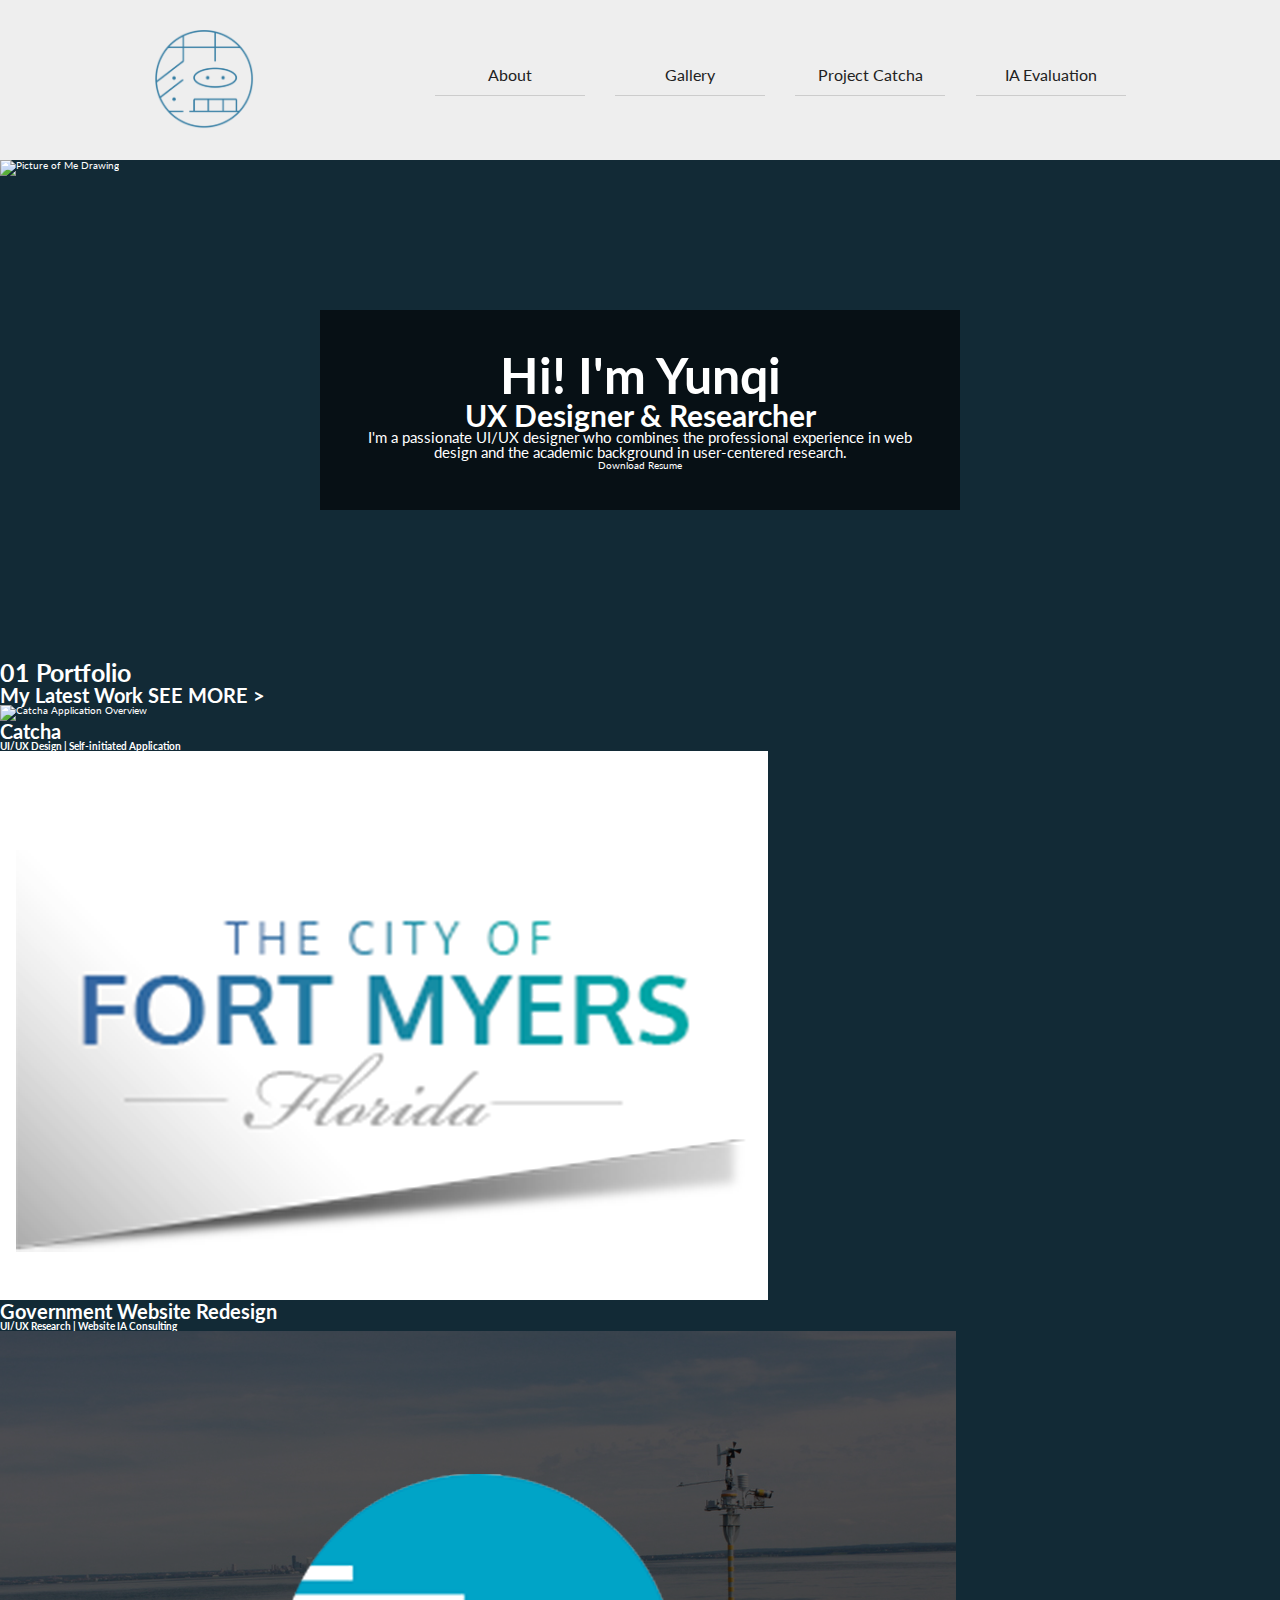
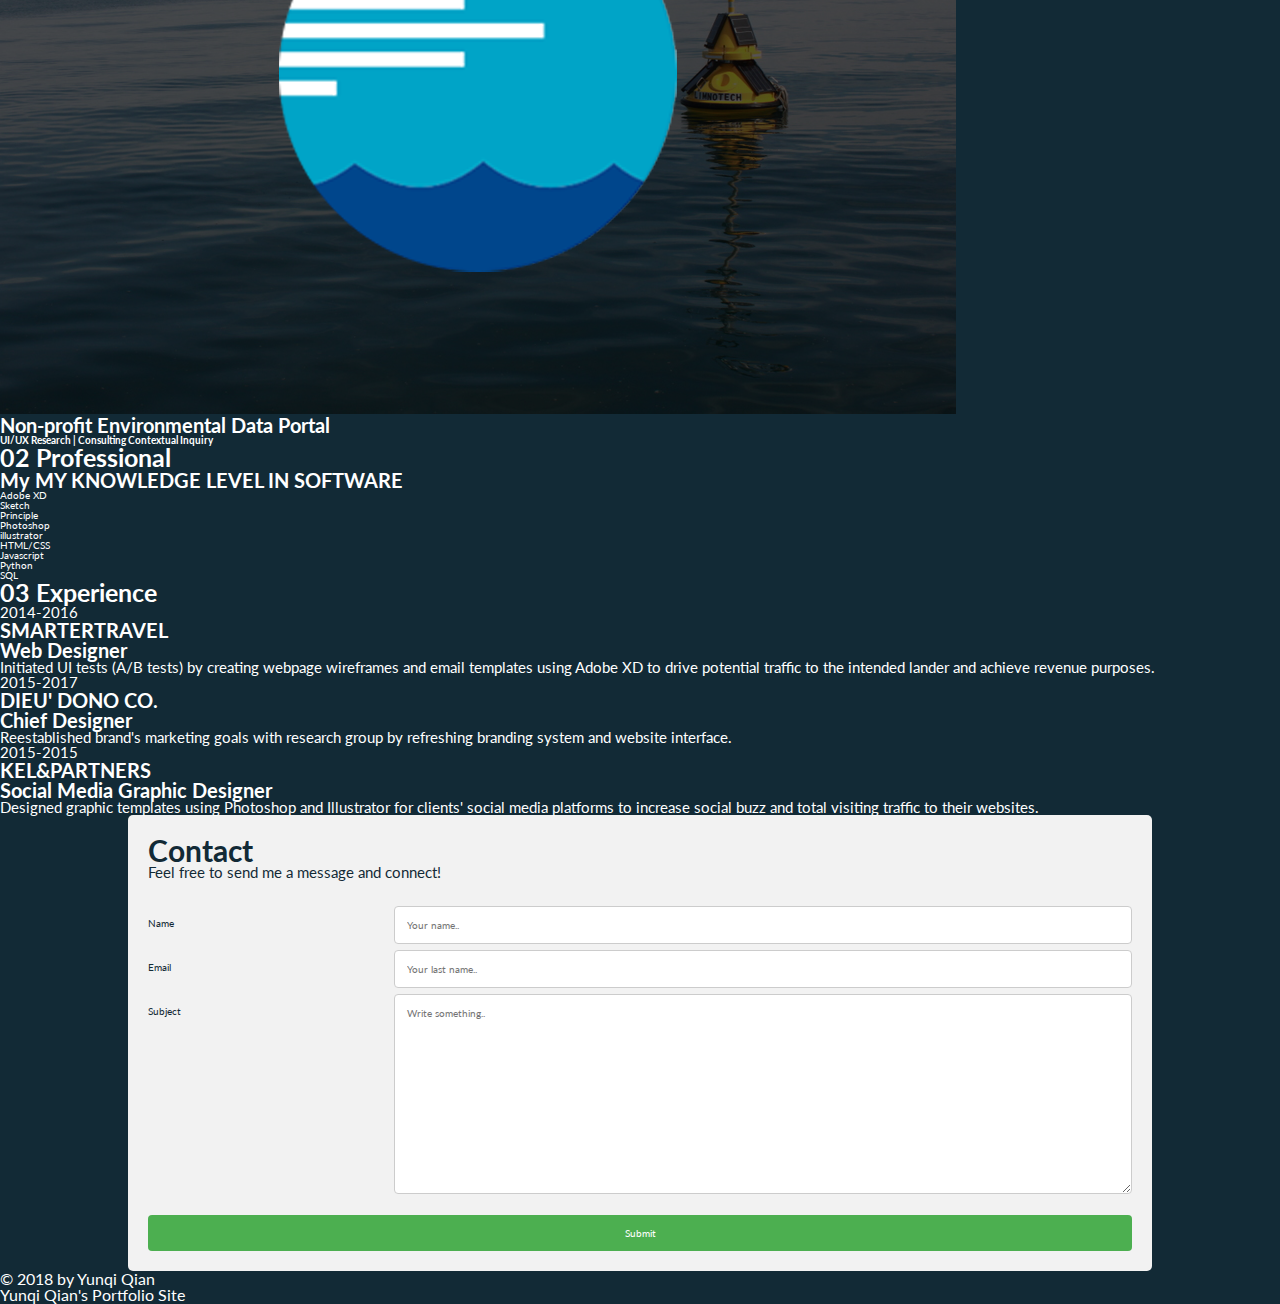
==== index.html @ cfe6c447 "Uploading Responsive Assignment" ====
<!DOCTYPE html>
<html lang="en" dir="ltr">
  <head>
    <meta charset="utf-8">
    <meta name="viewport" content="width=device-width, initial-scale=1.0">
    <link rel="stylesheet" type="text/css" href="css/html5reset.css">
    <link rel="stylesheet" type="text/css" href="css/style.css">
    <link rel="stylesheet" href="https://use.fontawesome.com/releases/v5.7.2/css/all.css" integrity="sha384-fnmOCqbTlWIlj8LyTjo7mOUStjsKC4pOpQbqyi7RrhN7udi9RwhKkMHpvLbHG9Sr" crossorigin="anonymous">
    <link href="https://fonts.googleapis.com/css?family=Lato" rel="stylesheet">
    <title>About</title>
  </head>
  <body>
    <header role="banner">
      <div id="skip"><a href="#content">Skip to Main Content</a></div>
      <div class="header-container">
	      <a  href="index.html"><img class="logo" src="images/branding.png" alt="personal logo" ></a>
        <nav class="main-menu" role="navigation">
          <div class="dropdown-wrapper menu-button">
            <a class="menu-button" href="index.html">About</a>
            <div class="drop-menu fade-in effect">
              <a class="menu-button" href="#content">Recent Works</a>
              <a class="menu-button" href="#professional">Experience</a>
              <a class="menu-button" href="#contact">Contact</a>
  					</div>
  				</div>
        	<a class="menu-button" href="gallery.html">Gallery</a>
        	<a class="menu-button" href="portfolio_01.html">Project Catcha</a>
        	<a class="menu-button" href="portfolio_02.html">IA Evaluation</a>
  			</nav>
			</div>
    </header>
    <main role="main">
      <div class="heroimage">
        <div class="herotext">
          <h1><i class="fas fa-child" aria-label="A waving figure icon"></i>Hi! I'm Yunqi</h1>
          <h2>UX Designer &amp; Researcher</h2>
          <p>I'm a passionate UI/UX designer who combines the professional experience in web design and the academic background in user-centered research. </p>
          <a href="docs/resume_yunqi_qian.pdf">Download Resume</a>
        </div>
      <img src="images/about.jpg" alt="Picture of Me Drawing">
      </div>
      <h3 id="content">01 Portfolio</h3>
      <h4>My Latest Work <a href="gallery.html">SEE MORE &gt;</a></h4>

      <article class="gallery">
        <a href="portfolio_01.html">
          <img src="images/gallery_01_catcha.gif" alt="Catcha Application Overview">
        </a>
        <h5>Catcha</h5>
        <h6>UI/UX Design | Self-initiated Application</h6>
      </article>
      <article class="gallery">
        <a href="portfolio_02.html">
          <img src="images/gallery_02_governmentwebsite.png" alt="City of Fort Myers Logo">
        </a>
        <h5>Government Website Redesign</h5>
        <h6>UI/UX Research | Website IA Consulting</h6>
      </article>
      <article class="gallery">
        <a href="portfolio_03.html">
          <img src="images/gallery_03_GLOS.png" alt="Great Lakes Observing System Logo">
        </a>
        <h5>Non-profit Environmental Data Portal</h5>
        <h6>UI/UX Research | Consulting Contextual Inquiry</h6>
      </article>

      <h3 id="professional">02 Professional</h3>
      <h4>My MY KNOWLEDGE LEVEL IN SOFTWARE</h4>
      <ol>
        <li>Adobe XD</li>
        <li>Sketch</li>
        <li>Principle</li>
        <li>Photoshop</li>
        <li>illustrator</li>
        <li>HTML/CSS</li>
        <li>Javascript</li>
        <li>Python</li>
        <li>SQL</li>
      </ol>
      <h3 id="experience">03 Experience</h3>

      <article class="experience">
        <p class="year">2014-2016</p>
        <h4>SMARTERTRAVEL</h4>
        <h5>Web Designer</h5>
        <p class="job_description">Initiated UI tests (A/B tests) by creating webpage wireframes and email templates using Adobe XD to drive potential traffic to the intended lander and achieve revenue purposes.</p>
      </article>
      <article class="experience">
        <p class="year">2015-2017</p>
        <h4>DIEU' DONO CO.</h4>
        <h5>Chief Designer</h5>
        <p class="job_description">Reestablished brand's marketing goals with research group by refreshing branding system and website interface.</p>
      </article>
      <article class="experience">
        <p class="year">2015-2015</p>
        <h4>KEL&PARTNERS</h4>
        <h5>Social Media Graphic Designer</h5>
        <p class="job_description">Designed graphic templates using Photoshop and Illustrator for clients' social media platforms to increase social buzz and total visiting traffic to their websites.</p>
      </article>

      <section>

        <div class="formcontainer">
          <form method="POST" action="https://formspree.io/yuki.qian9@gmail.com">
            <h2>Contact</h2>
            <p>Feel free to send me a message and connect!</p>
            <div class="row">
              <div class="col-25">
                <label for="fname">Name</label>
              </div>
              <div class="col-75">
                <input type="text" id="fname" name="firstname" placeholder="Your name..">
              </div>
            </div>
            <div class="row">
              <div class="col-25">
                <label for="email">Email</label>
              </div>
              <div class="col-75">
                <input type="text" id="email" name="email" placeholder="Your last name..">
              </div>
            </div>
            <div class="row">
              <div class="col-25">
                <label for="subject">Subject</label>
              </div>
              <div class="col-75">
                <textarea id="subject" name="subject" placeholder="Write something.."></textarea>
              </div>
            </div>
            <div class="row">
              <input type="submit" value="Submit">
            </div>
          </form>
        </div>
      </section>
    </main>
    <footer role="contentinfo">
      &copy; 2018 by Yunqi Qian<br>
      <a href="http://yunqiqian.com"> Yunqi Qian's Portfolio Site</a>
    </footer>
  </body>
</html>
---- css/style.css ----
#skip a
{
position:absolute;
left:-10000px;
top:auto;
width:1px;
height:1px;
overflow:hidden;
}

#skip a:focus
{
position:static;
width:auto;
height:auto;
background: darkblue;
}

* {
    box-sizing: border-box;
    list-style-type: none;
    padding: 0;
    margin: 0;
    text-decoration: none;
}

/*====================================
	BASE STYLES
====================================*/

body {
  background: #122A36;
  min-height: 100vh;
  }


* {
  font-family: 'Lato', sans-serif;
  font-size: 10px;
  color:#fff;
}

h1{
  font-size: 5em;
}

h2{
  font-size: 3em;
}

h3{
  font-size: 2.5em;
}

h4{
  font-size: 2em;
}

h5{
  font-size: 2em;
}

p{
  font-size: 1.5em;
}

img{
  max-width: 100%;
}
/*====================================
	HEADER STYLES
====================================*/
header {
  background: #eeeeee;
  box-shadow: 0px -3px 15px 2px;
  }

.header-container {
  width: 100%;
  margin: auto;
  display: flex;
  flex-direction: column; /* Logo starts stacked on top of nav */
  align-items: center;
}

.logo {
  max-width: 100px;
  max-height: 100px;
  margin-top: 30px;
}


/*====================================
  MENU STYLES
====================================*/

.main-menu {
  width: 100%;
  display: flex;
  flex-direction: column;
  justify-content: space-between;
  margin-top: 20px;  /* Space for logo */
  overflow: visible;

  max-width: 700px;  /* Keeps the buttons getting too far from each other on largest screens */
}

.main-menu a {
    width: 100%;
    text-align: center;
    padding: .75em 1em;
    display: block;
    color: #222;
    border-bottom: 1px solid #ccc;
}

.main-menu a:hover {
      color: #122A36;
      border-bottom-color: #122A36;
}

/*====================================
  DROPDOWN MENU STYLES
====================================*/

/* The hidden-at-first drop menus */
.drop-menu {
  display: flex;
  flex-direction: column;
  align-items: center;
  width: 100%; /* Allows sub buttons to stretch across button width in main-menu*/
  transition: max-height .4s, opacity .3s;
  max-height: 0;
  opacity: 0;
  overflow: hidden; /* Keeps links in drop menu from displaying until height is large enough */
}


.drop-menu > .menu-button {
  height: 100%;
  transition: transform .4s;
  transform: translateY(-300%);
  background: #bbb; /* Makes the menu effects visible on close */
}

/* Makes for easy identifying when the drop menu is open */
.dropdown-wrapper:hover > .menu-button {
  color: #fff;
  background: #122A36;
}

/* The dropdown-wrapper wraps both the .main-menu button and drop down menu */
/* Expands .drop-menu to children height, not setting an expicit height allows variable # of buttons */
.dropdown-wrapper:hover .drop-menu{
  max-height: 300px;
  opacity: 1;
}

/* The specifity keeps styles from affecting main menu button */
.dropdown-wrapper:hover > .drop-menu .menu-button {
  transform: translateY(0%);
}


/*====================================
  ABOUT PAGE STYLES
====================================*/

.heroimage{
  background-image: url("../images/about.jpg"); /* The image used */
  background-color: #122A36; /* Used if the image is unavailable */
  height: 500px; /* You must set a specified height */
  background-position: center; /* Center the image */
  background-repeat: no-repeat; /* Do not repeat the image */
  background-size: cover; /* Resize the background image to cover the entire container */
  position:relative;
}


.herotext {
  background: rgba(0, 0, 0, 0.6);
  padding:4em;
  text-align:center;
  position:absolute;
  top:50%;
  left:50%;
  transform: translate(-50%, -50%);
  color:#fff;
}

/*====================================
  FORMS STYLES
====================================*/
.formcontainer h2, .formcontainer p, label{
  color: #122A36;
}

.formcontainer p{
  margin-bottom: 20px;
}

input[type=text], select, textarea {
  width: 100%;
  padding: 12px;
  border: 1px solid #ccc;
  border-radius: 4px;
  resize: vertical;
}

label {
  padding: 12px 12px 12px 0;
  display: inline-block;
}

input[type=submit] {
  background-color: #4CAF50;
  color: white;
  padding: 12px 20px;
  border: none;
  border-radius: 4px;
  margin-top: 20px;
  cursor: pointer;
  float: right;
}

input[type=submit]:hover {
  background-color: #45a049;
}

.formcontainer {
  border-radius: 5px;
  background-color: #f2f2f2;
  padding: 20px;
  width:80%;
  margin: 0 auto;
}

.col-25, .col-75, input[type=submit] {
  float: left;
  width: 100%;
}

#subject{
  height:200px;
}

.row:after {
  content: "";
  display: table;
  clear: both;
}

/*====================================
	GALLERY STYLES
====================================*/
.container > h1{
  text-align: center;
  padding-top:1em;
  padding-bottom: 0.5em;
}

.galleryitems{
  display: flex;
  flex-direction: column;
  align-items: center;
  width: 100%;
}

.galleryitems .gallery{
  margin: 3em 0em 3em 0em;
	box-shadow: 0.3em 0.4em 0.4em rgba(0, 0, 0, 0.4);
	overflow: hidden;
  text-align: center;
}

.galleryitems .gallery img{
  display: block;
  width: 100em;
  height: auto;
  object-fit: cover;
  transition: transform 400ms ease-out;
  /* background: url(blah.jpg) 50% 50% no-repeat; /* 50% 50% centers image in div */ */
}

.galleryitems .gallery img:hover {
  opacity: .5;
  cursor: pointer;

}

.galleryitems .gallery h2{
  background-color: #24536c;
  padding-top: 1em;
  font-size: 1.5em;
  text-transform: uppercase;
}

 .galleryitems .gallery h3{
  background-color: #24536c;
  padding-top: 0.5em;
  padding-bottom: 1.7em;
  font-size: 1em;
 }

/*====================================
  MEDIA QUERIES
====================================*/

@media (min-width: 700px) {


/*====================================
  DROP-MENU EFFECTS (LARGER SCREENS)
====================================*/
/* Resets dropdown styles to not affect the effects. Overflow still set to hidden allows for menu effects like sliding in */
  .effect {
    transition: max-height 0s;
    opacity: 1;
    background: transparent;
  }
  .effect .menu-button {
    transform: translateY(0%);
  }

  .fade-in .menu-button {
    transition: opacity .5s;
    opacity: 0;
  }
  .dropdown-wrapper:hover .fade-in .menu-button {
    opacity: 1;
  }



  .header-container {
    width: 90%;
  }

  .header-container {
    height: 200px;
    justify-content: space-between; /* Pushes logo to top, nav bar all the way down */
  }

  .main-menu {
    flex-direction: row; /* Horizontal main menu buttons */
    align-items: flex-start; /* Makes the top of the 'dropdown-wrapper' div stay flush with button top because it's aligned on the cross-axis */
    height: 50px; /* Setting the height allows the dropdown outside of it's parent's bounds, therefore not compensated for by the flex. */
    margin: 0;
  }

  .main-menu > .menu-button {
    width: 23%;
    max-width: 150px;
  }

  .logo {
    max-width: 100px;
    max-height: 100px;
    margin-top: 30px;
  }

  /*====================================
    FORMS STYLES
  ====================================*/

  .col-25 {
  float: left;
  width: 25%;
  margin-top: 6px;
  }

  .col-75 {
    float: left;
    width: 75%;
    margin-top: 6px;
  }

  /*====================================
  	GALLERY STYLES
  ====================================*/

  .galleryitems{
    display: flex;
    flex-wrap: wrap;
    flex-direction: row;
    justify-content: space-evenly;
  }

  .galleryitems .gallery{
    width: 40%;
  }


}




@media (min-width: 1200px) {

  .header-container {
    flex-direction: row; /* Places logo on the same line as .main-menu */
    justify-content: space-around;
    height: 160px;
	}

  .main-menu {
 		width: 60%;
  	justify-content: space-between;
  }

  .logo {
    margin: 0;
  }

  /*====================================
  	GALLERY STYLES
  ====================================*/

  .galleryitems{
    display: flex;
    flex-wrap: wrap;
    flex-direction: row;
    justify-content: space-evenly;
  }

  .galleryitems .gallery{
    width: 28%;
  }


}
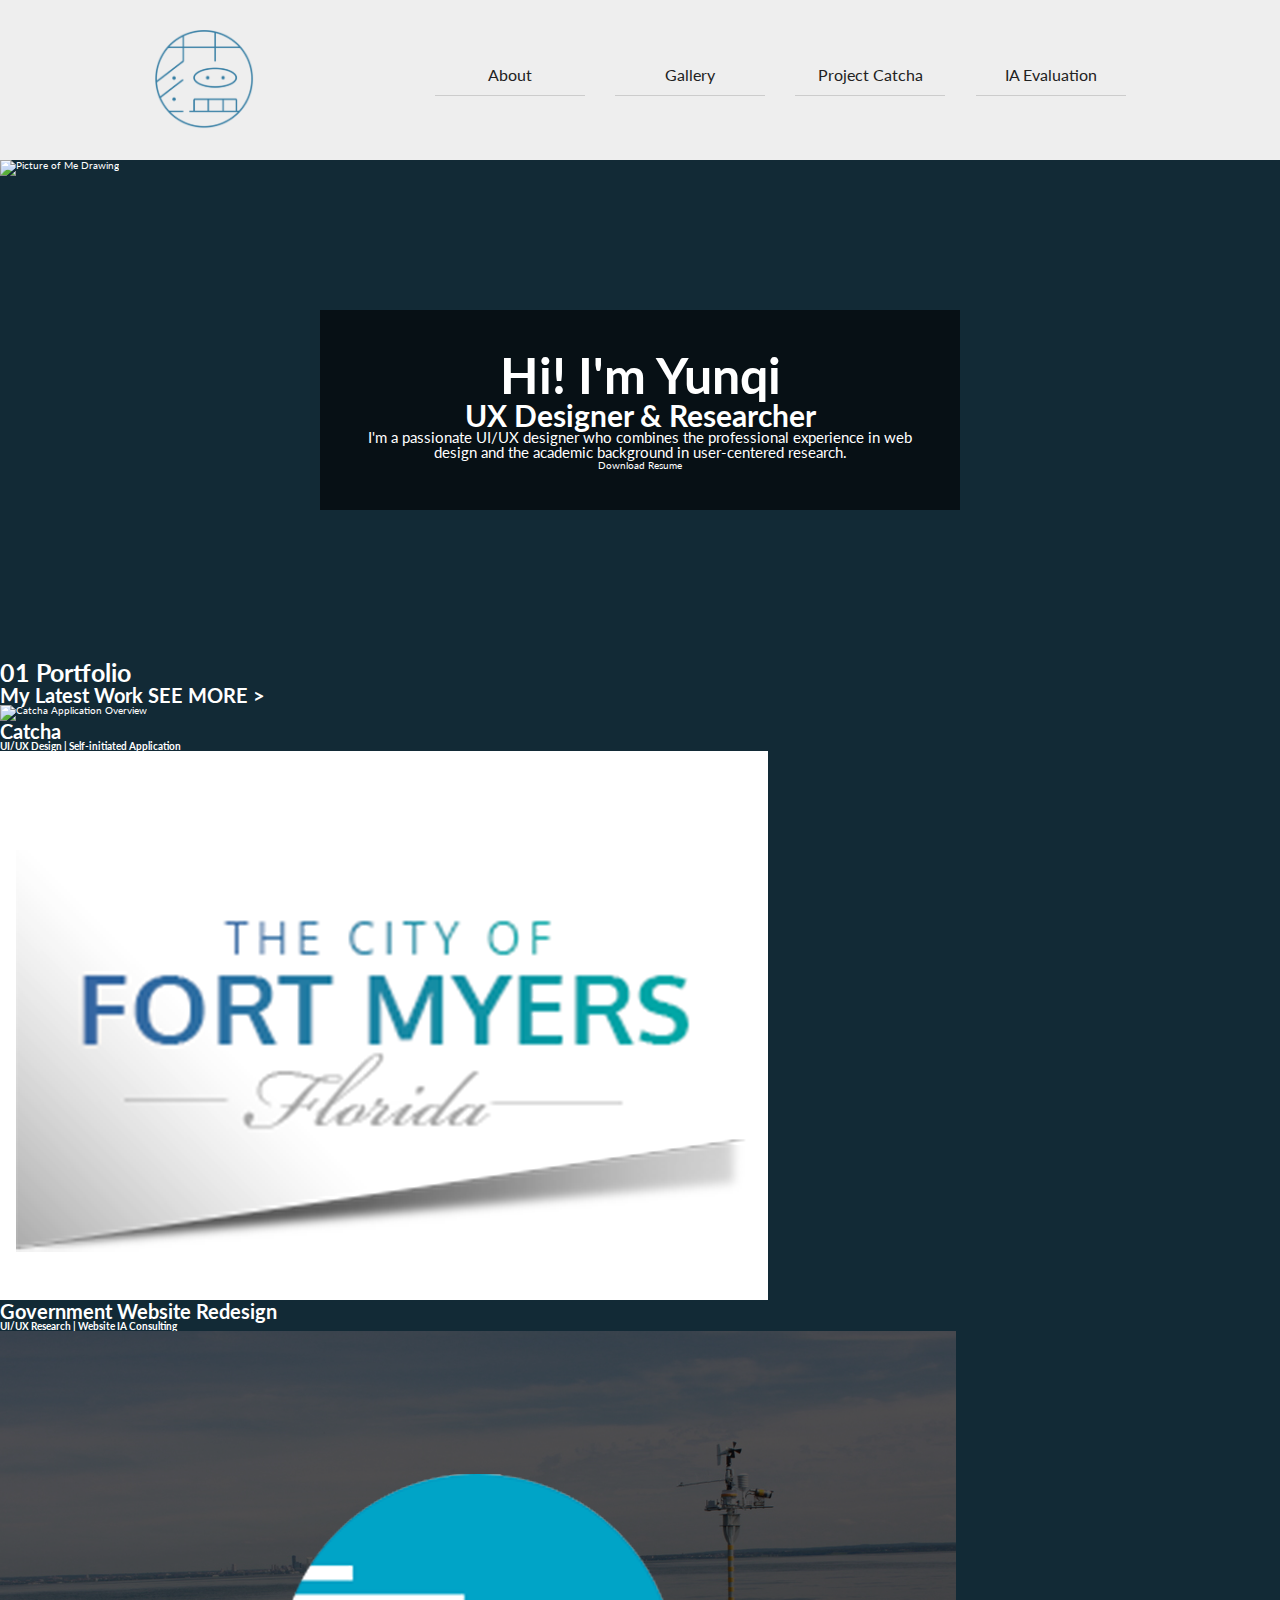
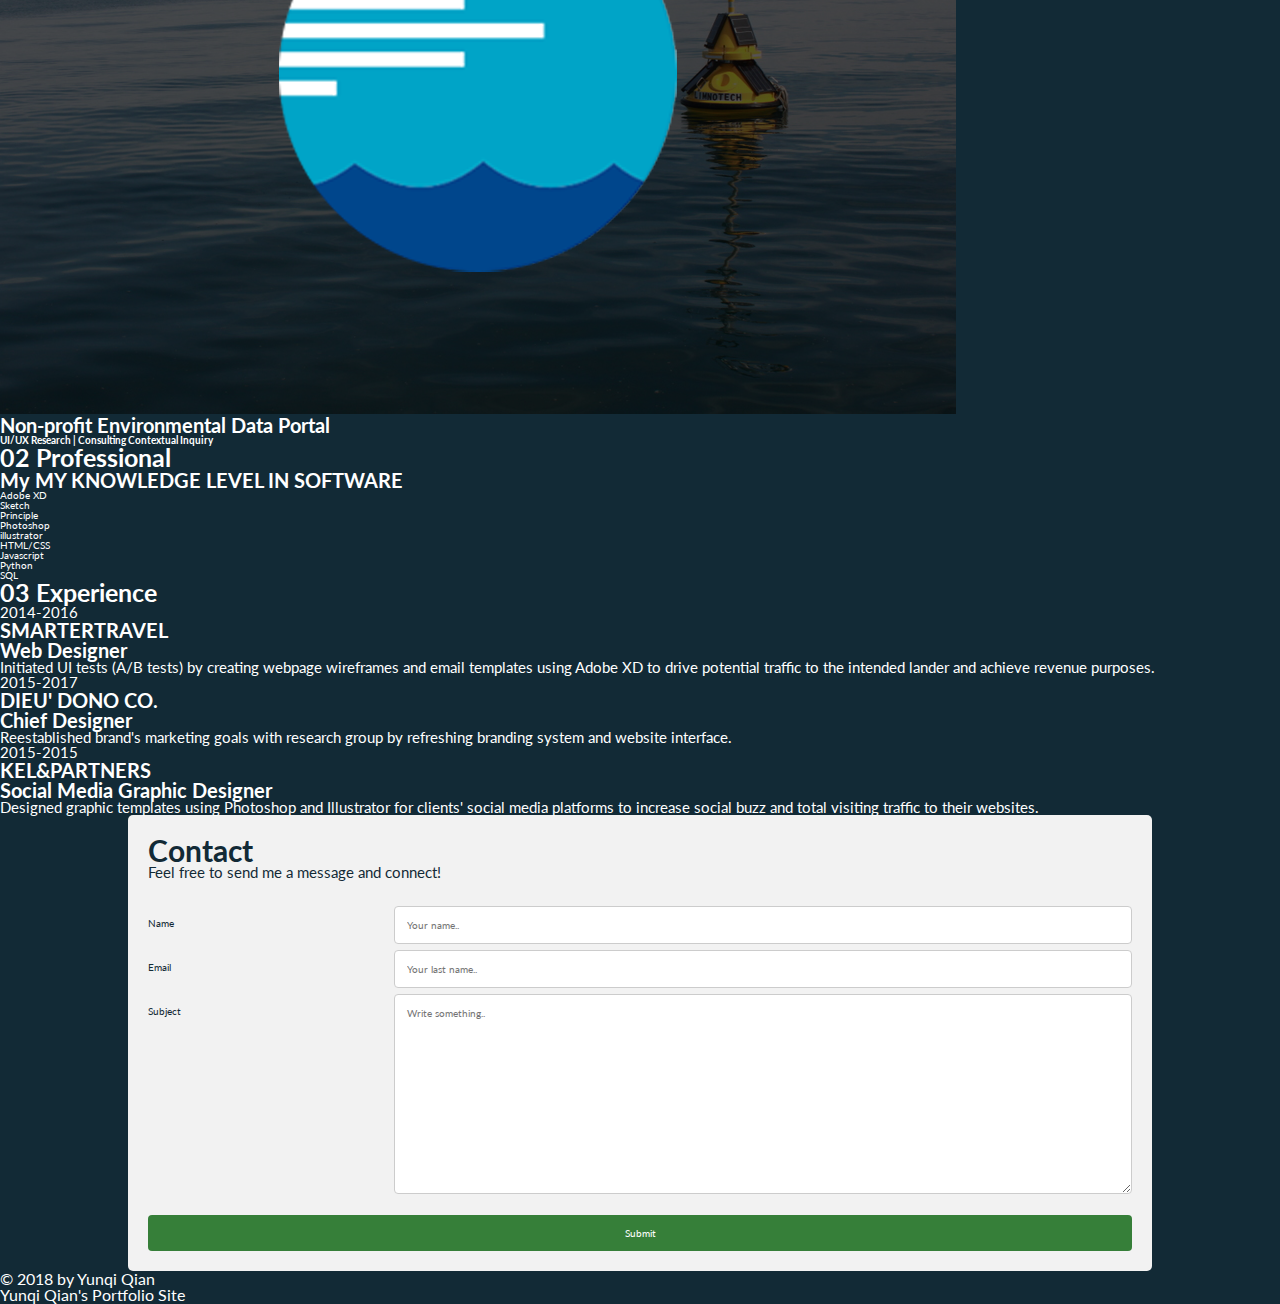
==== commit 055ced7e: "Updating file to fix axe error" ====
--- a/index.html
+++ b/index.html
@@ -18,9 +18,9 @@
           <div class="dropdown-wrapper menu-button">
             <a class="menu-button" href="index.html">About</a>
             <div class="drop-menu fade-in effect">
-              <a class="menu-button" href="#content">Recent Works</a>
-              <a class="menu-button" href="#professional">Experience</a>
-              <a class="menu-button" href="#contact">Contact</a>
+              <a class="menu-button" href="index.html#content">Recent Works</a>
+              <a class="menu-button" href="index.html#professional">Experience</a>
+              <a class="menu-button" href="index.html#contact">Contact</a>
   					</div>
   				</div>
         	<a class="menu-button" href="gallery.html">Gallery</a>
@@ -100,7 +100,7 @@
 
       <section>
 
-        <div class="formcontainer">
+        <div id="contact" class="formcontainer">
           <form method="POST" action="https://formspree.io/yuki.qian9@gmail.com">
             <h2>Contact</h2>
             <p>Feel free to send me a message and connect!</p>
--- a/css/style.css
+++ b/css/style.css
@@ -191,6 +191,10 @@
 /*====================================
   FORMS STYLES
 ====================================*/
+textarea:focus, input:focus {
+    color: #222222;
+}
+
 .formcontainer h2, .formcontainer p, label{
   color: #122A36;
 }
@@ -213,7 +217,7 @@
 }
 
 input[type=submit] {
-  background-color: #4CAF50;
+  background-color: #367f39;
   color: white;
   padding: 12px 20px;
   border: none;
@@ -224,7 +228,7 @@
 }
 
 input[type=submit]:hover {
-  background-color: #45a049;
+  background-color: #39773b;
 }
 
 .formcontainer {
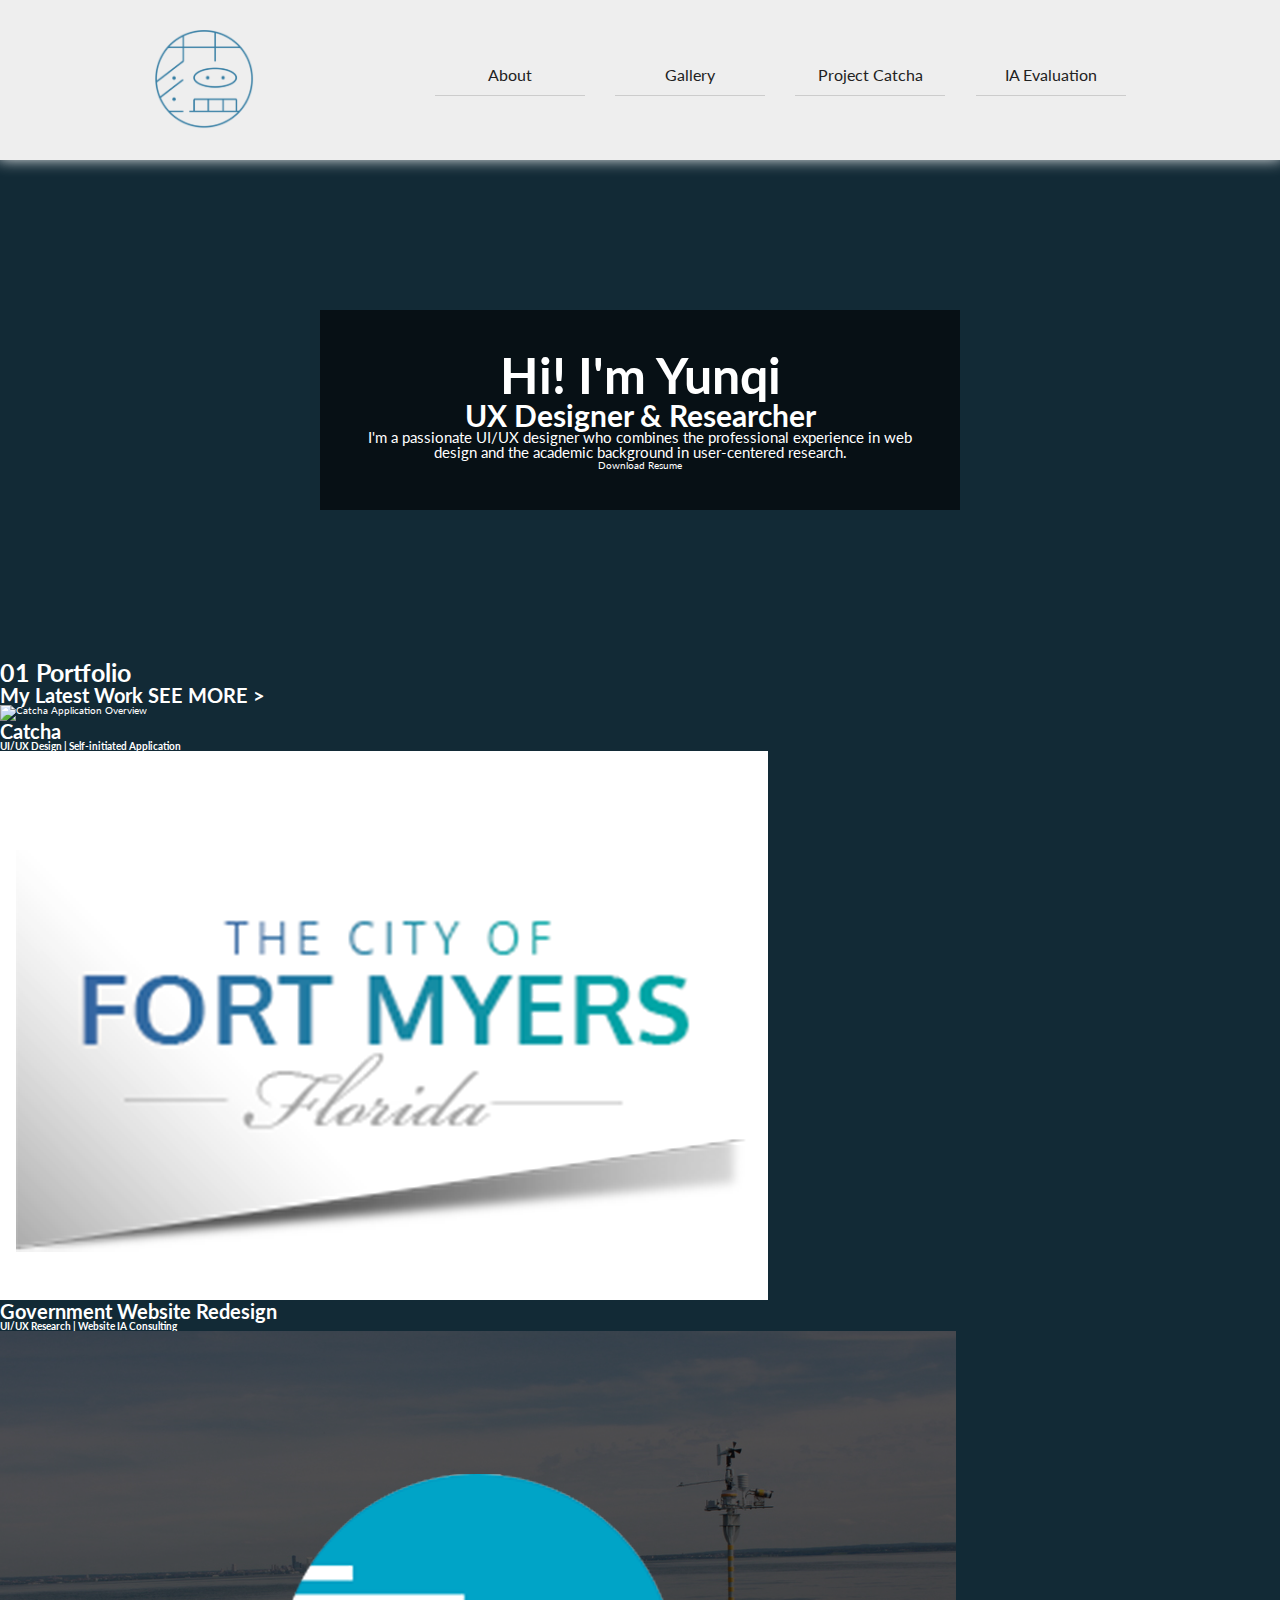
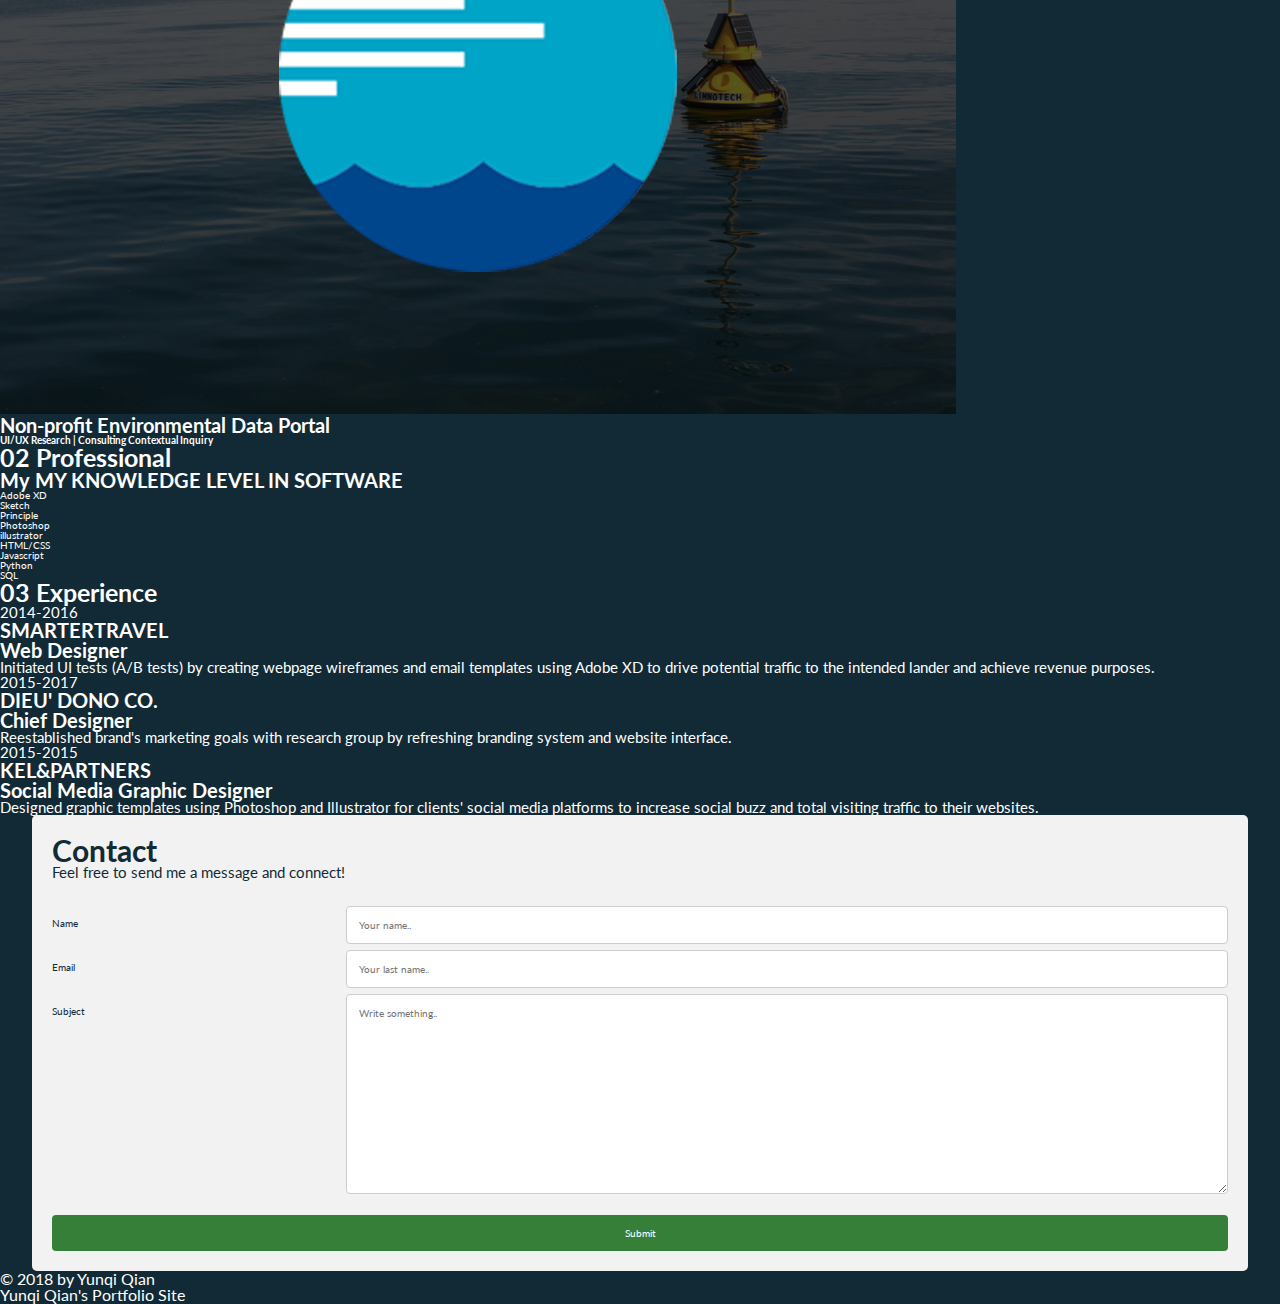
==== commit d048b8af: "Making some additional changes" ====
--- a/index.html
+++ b/index.html
@@ -37,11 +37,11 @@
           <p>I'm a passionate UI/UX designer who combines the professional experience in web design and the academic background in user-centered research. </p>
           <a href="docs/resume_yunqi_qian.pdf">Download Resume</a>
         </div>
-      <img src="images/about.jpg" alt="Picture of Me Drawing">
       </div>
-      <h3 id="content">01 Portfolio</h3>
-      <h4>My Latest Work <a href="gallery.html">SEE MORE &gt;</a></h4>
-
+      <div class="firstsection">
+        <h3 id="content">01 Portfolio</h3>
+        <h4>My Latest Work <a href="gallery.html">SEE MORE &gt;</a></h4>
+      </div>
       <article class="gallery">
         <a href="portfolio_01.html">
           <img src="images/gallery_01_catcha.gif" alt="Catcha Application Overview">
--- a/css/style.css
+++ b/css/style.css
@@ -67,6 +67,7 @@
 img{
   max-width: 100%;
 }
+
 /*====================================
 	HEADER STYLES
 ====================================*/
@@ -174,6 +175,7 @@
   background-repeat: no-repeat; /* Do not repeat the image */
   background-size: cover; /* Resize the background image to cover the entire container */
   position:relative;
+  z-index: -1;
 }
 
 
@@ -187,7 +189,10 @@
   transform: translate(-50%, -50%);
   color:#fff;
 }
-
+/*
+.firstsection{
+  margin-top: 50em;
+} */
 /*====================================
   FORMS STYLES
 ====================================*/
@@ -235,7 +240,7 @@
   border-radius: 5px;
   background-color: #f2f2f2;
   padding: 20px;
-  width:80%;
+  width:95%;
   margin: 0 auto;
 }
 
